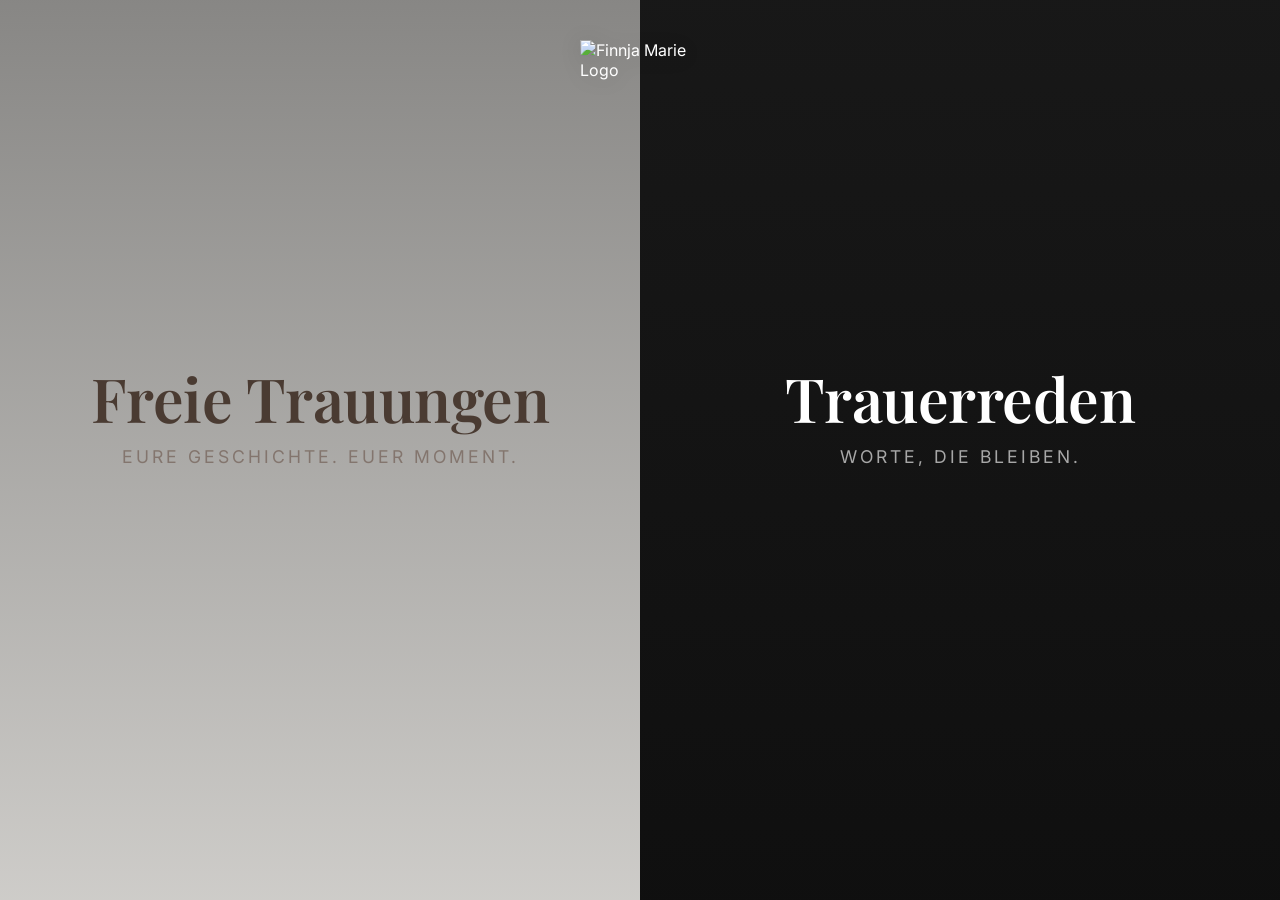
==== index.html @ cf42480a "style: beautify index page with premium hover effects, blur filters, gradient overlays, and dynamic " ====
<!DOCTYPE html>
<html lang="de">
<head>
    <meta charset="UTF-8">
    <meta name="viewport" content="width=device-width, initial-scale=1.0">
    <title>Finnja Marie - Freie Rednerin</title>
    <link href="https://fonts.googleapis.com/css2?family=Inter:wght@300;400;500;600&family=Playfair+Display:ital,wght@0,400;0,600;0,700;1,400&display=swap" rel="stylesheet">
    <link rel="icon" type="image/png" href="https://pub-b33108412309406a9a941ddc51e9a5b9.r2.dev/FM-Freie-Rednerin/Logo-fm-fr-transparent.png">
    <style>
        * { margin: 0; padding: 0; box-sizing: border-box; }
        body { 
            font-family: 'Inter', sans-serif; 
            overflow: hidden; 
            background: #111; 
            color: #fff;
            -webkit-font-smoothing: antialiased;
        }
        
        .split-screen {
            display: flex;
            height: 100vh;
            width: 100vw;
            opacity: 0;
            animation: fadeIn 1.5s ease-in-out forwards;
        }

        .split-pane {
            flex: 1;
            position: relative;
            overflow: hidden;
            display: flex;
            align-items: center;
            justify-content: center;
            transition: all 1s cubic-bezier(0.16, 1, 0.3, 1);
            text-decoration: none;
            color: white;
            cursor: pointer;
        }

        .split-bg {
            position: absolute;
            top: -5%; left: -5%; width: 110%; height: 110%;
            background-size: cover;
            background-position: center;
            transition: transform 1.5s cubic-bezier(0.16, 1, 0.3, 1), filter 1s ease;
            z-index: 1;
        }

        .split-overlay {
            position: absolute;
            top: 0; left: 0; width: 100%; height: 100%;
            z-index: 2;
            transition: all 1s cubic-bezier(0.16, 1, 0.3, 1);
        }

        .pane-wedding .split-overlay { background: linear-gradient(to bottom, rgba(253, 251, 247, 0.5), rgba(253, 251, 247, 0.8)); }
        .pane-funeral .split-overlay { background: linear-gradient(to bottom, rgba(34, 34, 34, 0.4), rgba(15, 15, 15, 0.85)); }

        .content {
            position: relative;
            z-index: 3;
            text-align: center;
            padding: 2rem;
            transition: transform 1s cubic-bezier(0.16, 1, 0.3, 1);
            transform: translateY(20px);
            opacity: 0;
            animation: fadeInUp 1s cubic-bezier(0.16, 1, 0.3, 1) 0.5s forwards;
        }

        h2 {
            font-family: 'Playfair Display', serif;
            font-size: 3.8rem;
            margin-bottom: 0.5rem;
            font-weight: 600;
            letter-spacing: -0.5px;
            transition: transform 0.8s cubic-bezier(0.16, 1, 0.3, 1);
        }

        .pane-wedding h2 { color: #4A3B32; }
        .pane-funeral h2 { color: #FFFFFF; }

        p {
            font-size: 1.1rem;
            letter-spacing: 3px;
            text-transform: uppercase;
            font-weight: 400;
            opacity: 0.8;
            transition: opacity 0.8s ease;
        }

        .pane-wedding p { color: #7A6960; }
        .pane-funeral p { color: #CCCCCC; }

        .explore-btn {
            display: inline-block;
            margin-top: 2rem;
            padding: 0.8rem 2rem;
            border-radius: 50px;
            font-size: 0.9rem;
            letter-spacing: 1px;
            text-transform: uppercase;
            opacity: 0;
            transform: translateY(15px);
            transition: all 0.8s cubic-bezier(0.16, 1, 0.3, 1);
        }

        .pane-wedding .explore-btn {
            border: 1px solid #4A3B32;
            color: #4A3B32;
        }

        .pane-funeral .explore-btn {
            border: 1px solid rgba(255,255,255,0.5);
            color: #FFFFFF;
        }

        /* --- Hover Effects --- */
        
        .split-screen:hover .split-pane {
            /* Shrink slightly when the other is hovered */
            flex: 0.85;
        }
        
        .split-screen:hover .split-pane:not(:hover) .split-bg {
            filter: grayscale(40%) blur(2px);
            transform: scale(1);
        }
        
        .split-screen:hover .split-pane:not(:hover) .split-overlay {
            opacity: 0.9;
        }
        
        .split-screen:hover .split-pane:not(:hover) .content {
            opacity: 0.4;
            transform: translateY(0);
        }

        .split-screen:hover .split-pane:hover {
            flex: 1.3;
        }

        .split-pane:hover .split-bg {
            transform: scale(1.05);
            filter: grayscale(0%) blur(0px);
        }

        .pane-wedding:hover .split-overlay { background: linear-gradient(to bottom, rgba(253, 251, 247, 0.2), rgba(253, 251, 247, 0.6)); }
        .pane-funeral:hover .split-overlay { background: linear-gradient(to bottom, rgba(34, 34, 34, 0.1), rgba(15, 15, 15, 0.7)); }

        .split-pane:hover .content {
            transform: translateY(-10px);
            opacity: 1;
        }

        .split-pane:hover .explore-btn {
            opacity: 1;
            transform: translateY(0);
        }
        
        .pane-wedding:hover .explore-btn {
            background-color: #4A3B32;
            color: #fff;
        }
        
        .pane-funeral:hover .explore-btn {
            background-color: #fff;
            color: #111;
        }

        /* Logo overlay */
        .logo-center {
            position: absolute;
            top: 40px;
            left: 50%;
            transform: translateX(-50%);
            z-index: 10;
            width: 120px;
            filter: drop-shadow(0 2px 10px rgba(0,0,0,0.1));
            animation: fadeInDown 1.5s cubic-bezier(0.16, 1, 0.3, 1) forwards;
            pointer-events: none; /* So it doesn't interrupt split hover */
        }

        @keyframes fadeIn {
            from { opacity: 0; }
            to { opacity: 1; }
        }

        @keyframes fadeInUp {
            from { opacity: 0; transform: translateY(30px); }
            to { opacity: 1; transform: translateY(0); }
        }
        
        @keyframes fadeInDown {
            from { opacity: 0; transform: translate(-50%, -20px); }
            to { opacity: 1; transform: translate(-50%, 0); }
        }

        @media (max-width: 768px) {
            .split-screen { flex-direction: column; }
            body { overflow: auto; }
            .split-screen:hover .split-pane { flex: 1; }
            .split-screen:hover .split-pane:hover { flex: 1.1; }
            h2 { font-size: 2.8rem; }
            .logo-center { filter: brightness(0) invert(1); width: 90px; }
            .explore-btn { opacity: 1; transform: translateY(0); margin-top: 1rem; }
            .pane-funeral .explore-btn { background: rgba(255,255,255,0.1); }
            .pane-wedding .explore-btn { background: rgba(74, 59, 50, 0.05); }
        }
    </style>
</head>
<body>
    <img src="https://pub-b33108412309406a9a941ddc51e9a5b9.r2.dev/FM-Freie-Rednerin/Logo-fm-fr-transparent.png" alt="Finnja Marie Logo" class="logo-center">
    
    <div class="split-screen">
        <a href="trauungen.html" class="split-pane pane-wedding">
            <div class="split-bg" style="background-image: url('https://pub-b33108412309406a9a941ddc51e9a5b9.r2.dev/FM-Freie-Rednerin/J_u_L_Wed_430.jpg');"></div>
            <div class="split-overlay"></div>
            <div class="content">
                <h2>Freie Trauungen</h2>
                <p>Eure Geschichte. Euer Moment.</p>
                <div class="explore-btn">Entdecken</div>
            </div>
        </a>
        
        <a href="trauerreden.html" class="split-pane pane-funeral">
            <div class="split-bg" style="background-image: url('https://pub-b33108412309406a9a941ddc51e9a5b9.r2.dev/FM-Freie-Rednerin/FM-Trauerfeier.png');"></div>
            <div class="split-overlay"></div>
            <div class="content">
                <h2>Trauerreden</h2>
                <p>Worte, die bleiben.</p>
                <div class="explore-btn">Entdecken</div>
            </div>
        </a>
    </div>
</body>
</html>
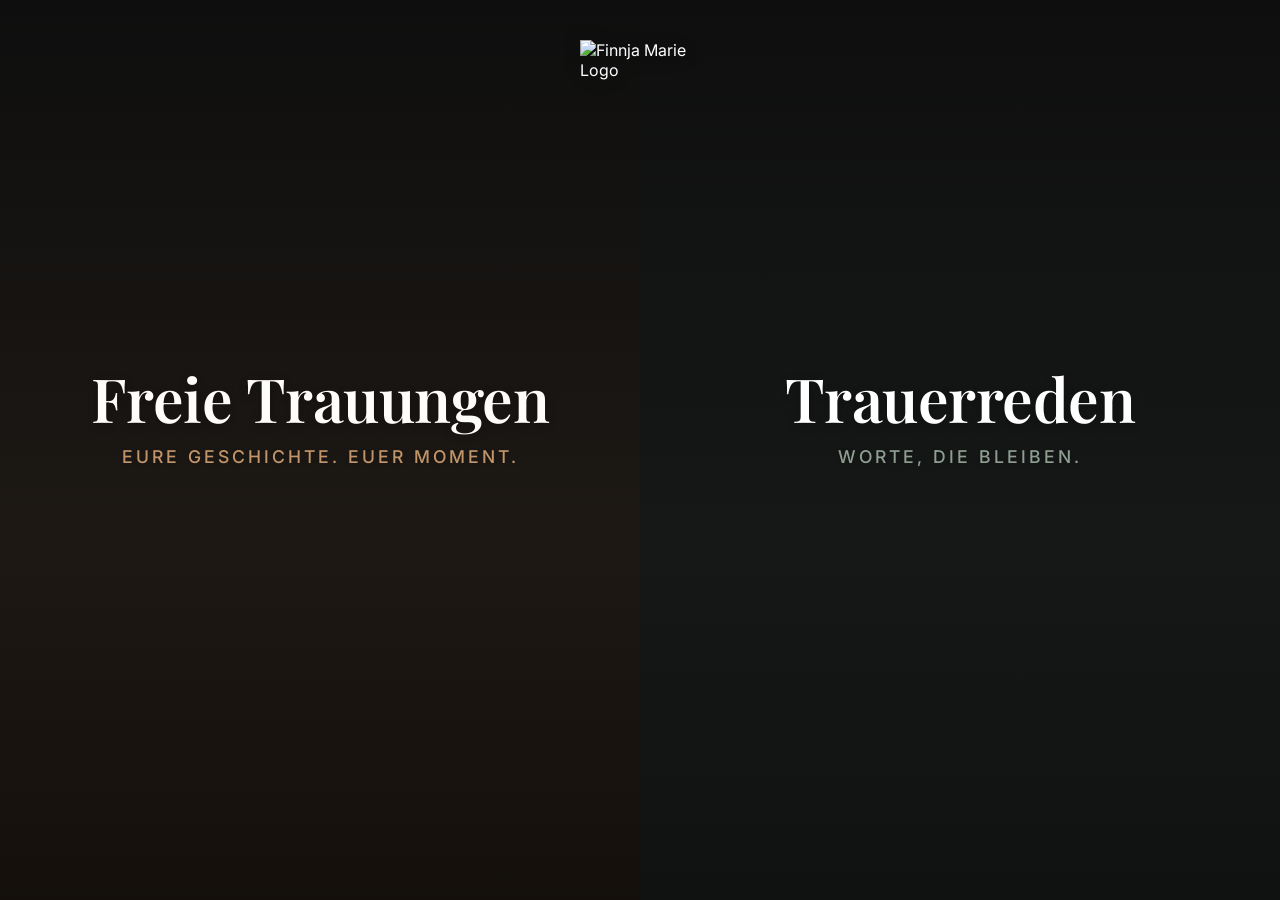
==== commit 37e4eaf0: "Enhance Startseite text readability and refine header nav width, padding, and button sizes" ====
--- a/index.html
+++ b/index.html
@@ -39,7 +39,11 @@
 
         .split-bg {
             position: absolute;
-            top: -5%; left: -5%; width: 110%; height: 110%;
+            top: -5vh; 
+            left: 50%; 
+            width: 60vw; 
+            height: 110vh;
+            transform: translateX(-50%);
             background-size: cover;
             background-position: center;
             transition: transform 1.5s cubic-bezier(0.16, 1, 0.3, 1), filter 1s ease;
@@ -53,8 +57,8 @@
             transition: all 1s cubic-bezier(0.16, 1, 0.3, 1);
         }
 
-        .pane-wedding .split-overlay { background: linear-gradient(to bottom, rgba(253, 251, 247, 0.5), rgba(253, 251, 247, 0.8)); }
-        .pane-funeral .split-overlay { background: linear-gradient(to bottom, rgba(34, 34, 34, 0.4), rgba(15, 15, 15, 0.85)); }
+        .pane-wedding .split-overlay { background: linear-gradient(to bottom, rgba(0, 0, 0, 0.15) 0%, rgba(35, 28, 22, 0.65) 60%, rgba(20, 15, 10, 0.85) 100%); }
+        .pane-funeral .split-overlay { background: linear-gradient(to bottom, rgba(0, 0, 0, 0.15) 0%, rgba(24, 28, 26, 0.65) 60%, rgba(15, 18, 17, 0.85) 100%); }
 
         .content {
             position: relative;
@@ -76,20 +80,20 @@
             transition: transform 0.8s cubic-bezier(0.16, 1, 0.3, 1);
         }
 
-        .pane-wedding h2 { color: #4A3B32; }
-        .pane-funeral h2 { color: #FFFFFF; }
+        .pane-wedding h2 { color: #FFFDF9; text-shadow: 0 2px 10px rgba(0,0,0,0.3); }
+        .pane-funeral h2 { color: #FFFFFF; text-shadow: 0 2px 10px rgba(0,0,0,0.3); }
 
         p {
             font-size: 1.1rem;
             letter-spacing: 3px;
             text-transform: uppercase;
-            font-weight: 400;
-            opacity: 0.8;
+            font-weight: 500;
+            opacity: 0.9;
             transition: opacity 0.8s ease;
         }
 
-        .pane-wedding p { color: #7A6960; }
-        .pane-funeral p { color: #CCCCCC; }
+        .pane-wedding p { color: #D4A373; text-shadow: 0 1px 5px rgba(0,0,0,0.2); }
+        .pane-funeral p { color: #9CAEA0; text-shadow: 0 1px 5px rgba(0,0,0,0.2); }
 
         .explore-btn {
             display: inline-block;
@@ -105,13 +109,17 @@
         }
 
         .pane-wedding .explore-btn {
-            border: 1px solid #4A3B32;
-            color: #4A3B32;
+            border: 1px solid #D4A373;
+            color: #D4A373;
+            background-color: rgba(0, 0, 0, 0.25);
+            font-weight: 600;
         }
 
         .pane-funeral .explore-btn {
-            border: 1px solid rgba(255,255,255,0.5);
-            color: #FFFFFF;
+            border: 1px solid #9CAEA0;
+            color: #9CAEA0;
+            background-color: rgba(0, 0, 0, 0.25);
+            font-weight: 600;
         }
 
         /* --- Hover Effects --- */
@@ -123,7 +131,7 @@
         
         .split-screen:hover .split-pane:not(:hover) .split-bg {
             filter: grayscale(40%) blur(2px);
-            transform: scale(1);
+            transform: translateX(-50%) scale(1);
         }
         
         .split-screen:hover .split-pane:not(:hover) .split-overlay {
@@ -140,12 +148,12 @@
         }
 
         .split-pane:hover .split-bg {
-            transform: scale(1.05);
+            transform: translateX(-50%) scale(1.05);
             filter: grayscale(0%) blur(0px);
         }
 
-        .pane-wedding:hover .split-overlay { background: linear-gradient(to bottom, rgba(253, 251, 247, 0.2), rgba(253, 251, 247, 0.6)); }
-        .pane-funeral:hover .split-overlay { background: linear-gradient(to bottom, rgba(34, 34, 34, 0.1), rgba(15, 15, 15, 0.7)); }
+        .pane-wedding:hover .split-overlay { background: linear-gradient(to bottom, rgba(0, 0, 0, 0.1) 0%, rgba(35, 28, 22, 0.5) 60%, rgba(20, 15, 10, 0.7) 100%); }
+        .pane-funeral:hover .split-overlay { background: linear-gradient(to bottom, rgba(0, 0, 0, 0.1) 0%, rgba(24, 28, 26, 0.5) 60%, rgba(15, 18, 17, 0.7) 100%); }
 
         .split-pane:hover .content {
             transform: translateY(-10px);
@@ -158,13 +166,17 @@
         }
         
         .pane-wedding:hover .explore-btn {
-            background-color: #4A3B32;
+            background-color: #D4A373;
             color: #fff;
+            box-shadow: 0 8px 20px rgba(212, 163, 115, 0.3);
+            border-color: #D4A373;
         }
         
         .pane-funeral:hover .explore-btn {
-            background-color: #fff;
-            color: #111;
+            background-color: #9CAEA0;
+            color: #fff;
+            box-shadow: 0 8px 20px rgba(156, 174, 160, 0.3);
+            border-color: #9CAEA0;
         }
 
         /* Logo overlay */
@@ -205,6 +217,20 @@
             .explore-btn { opacity: 1; transform: translateY(0); margin-top: 1rem; }
             .pane-funeral .explore-btn { background: rgba(255,255,255,0.1); }
             .pane-wedding .explore-btn { background: rgba(74, 59, 50, 0.05); }
+            
+            .split-bg {
+                width: 110vw;
+                height: 60vh;
+                top: 50%;
+                left: 50%;
+                transform: translate(-50%, -50%);
+            }
+            .split-screen:hover .split-pane:not(:hover) .split-bg {
+                transform: translate(-50%, -50%) scale(1);
+            }
+            .split-pane:hover .split-bg {
+                transform: translate(-50%, -50%) scale(1.05);
+            }
         }
     </style>
 </head>
